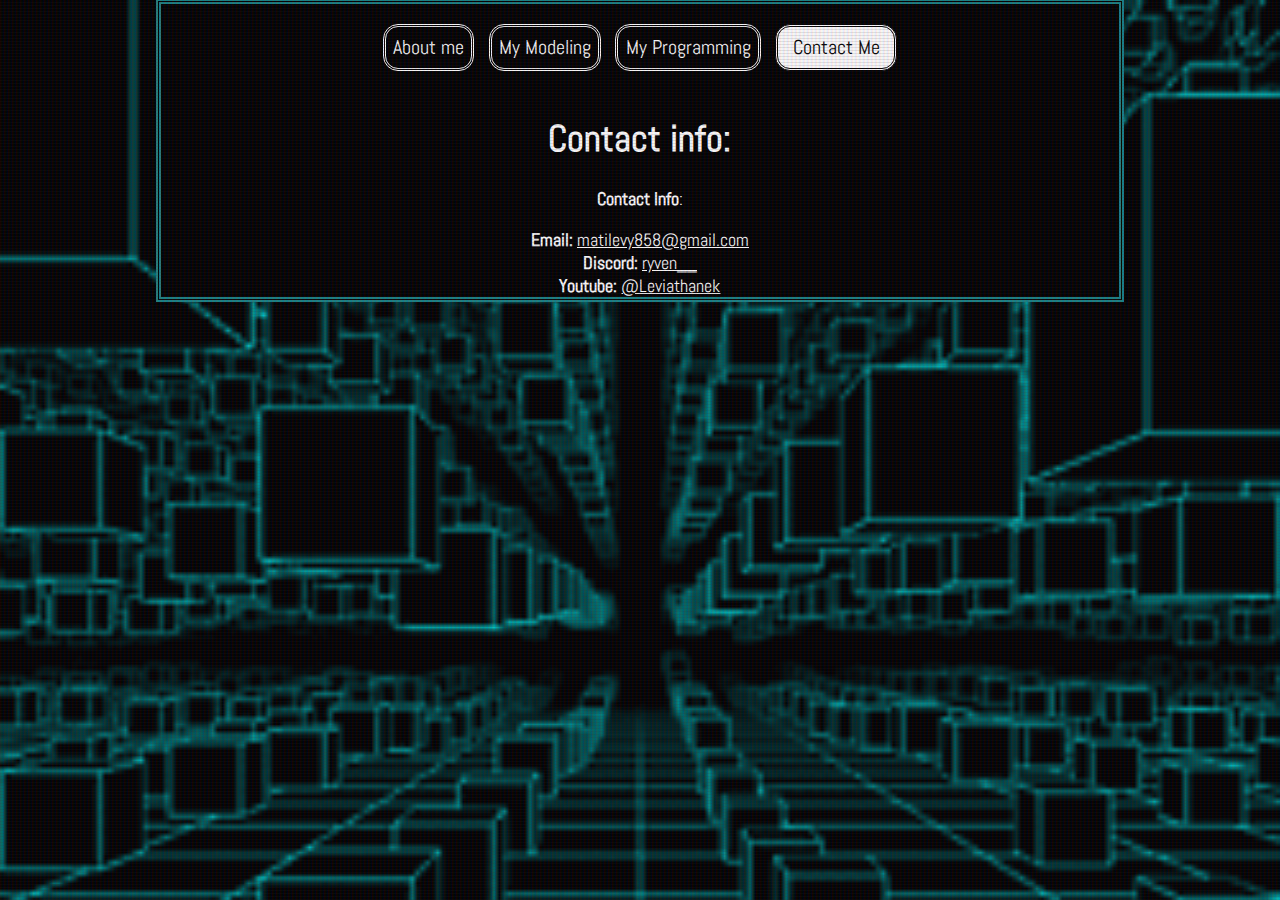
==== Contact.html @ 6acaa972 "Add files via upload" ====
<!DOCTYPE html>
<html lang="en">
<head>
    <meta charset="UTF-8">
    <meta name="viewport" content="width=device-width, initial-scale=1.0">
    <title>Portfolio</title>
    <link rel="stylesheet" href="dodatki.css">
</head>
<body class="crt">
    <div class="tlo">

    </div>  
    <div id="supe_efekt" class="crt">
    </div>
    <div class="main">
        <div id="zakladki" class="zakladki">
            <a id="inside_zakladki1" href="about_me.html">About me</a> <a id="inside_zakladki2" href="Modeling.html">My Modeling</a>  <a id="inside_zakladki3" href="Programming.html">My Programming</a>  <a id="inside_zakladki4" href="Contact.html">Contact Me</a>
        </div>
        
        <h1>Contact info: </h1>
        
        
        <p><strong>Contact Info</strong>:<br>
            <div class="Contact">
                <label id="Email"><b >Email: </b> <a id="Email" href="https://mail.google.com/mail/u/0/#inbox?compose=DmwnWrRtsnQzmzlpwSTRrWTQrkHrfMMkwSNbLdctmCgcxGtkNJjwxSDWzkVFHLbPfWhZrvtvTVXV" target="_blank" >matilevy858@gmail.com</a></label> <br>
                <label id="Discord"> <b >Discord: </b> <a id="Discord" href="https://discord.com/users/310136083847577602" target="_blank">ryven__</a> </label> <Br>
                <label id="Youtube"><b >Youtube: </b> <a id="Youtube" href="https://www.youtube.com/channel/UC0Fw83FlCmT8KWdiKjad8dg" target="_blank">@Leviathanek</a></label>
            </div>
            


      

    </div>
</body>
<script src="scroll.js">
    /* const czarne_tlo = document.getElementById('czarne_tlo'); 
    const efek = document.getElementById("supe_efekt");
    setTimeout(() => {
        czarne_tlo.remove();
    }, 6000);
    */

    </script>
    <script>
        const zakladka1 = document.getElementById('inside_zakladki1');
        const zakladka2 = document.getElementById('inside_zakladki2');
        const zakladka3 = document.getElementById('inside_zakladki3');
        const zakladka4 = document.getElementById('inside_zakladki4');
        /*
        position: relative;
    padding: 1% 2%;
    background-color: white;
    color: black;

    transition: 0.5s ease-out;
    color: white;
    text-decoration: none;
    background-color: black;
    padding: 1%;
    border-radius: 15px;
    border-style:double;
        */
       function biala_zakladka4(){
        zakladka4.style.padding = '1% 2%';
        zakladka4.style.backgroundColor = 'white';
        zakladka4.style.color = 'black';
       }
       function czarna_zakladka4(){
        zakladka4.style.padding = '1%';
        zakladka4.style.backgroundColor = 'black';
        zakladka4.style.color = 'white';
       } 

       biala_zakladka4()


   zakladka2.addEventListener('mouseover', () => {
        czarna_zakladka4()
    }) 
    zakladka2.addEventListener('mouseout', () => {
        biala_zakladka4()
    }) 
    zakladka3.addEventListener('mouseover', () => {
        czarna_zakladka4()
    }) 
    zakladka3.addEventListener('mouseout', () => {
        biala_zakladka4()
    }) 
    zakladka1.addEventListener('mouseover', () => {
        czarna_zakladka4()
    }) 
    zakladka1.addEventListener('mouseout', () => {
        biala_zakladka4()
    }) 
    </script>
</html>
---- dodatki.css ----
@import url('https://fonts.googleapis.com/css2?family=Abel&family=Quicksand:wght@300..700&display=swap');


  .crt::after {
    content: " ";
    display: block;
    position: fixed;
    top: 0;
    left: 0;
    bottom: 0;
    right: 0;
    background: rgba(18, 16, 16, 0.1);
    opacity: 0;
    z-index: 30;
    pointer-events: none;
    animation: flicker 0.25s infinite;
  }
  .crt::before {
    content: " ";
    display: block;
    position: fixed;
    top: 0;
    left: 0;
    bottom: 0;
    right: 0;
    background: linear-gradient(rgba(18, 16, 16, 0) 50%, rgba(48, 48, 48, 0.095) 100%), linear-gradient(90deg, rgba(255, 0, 0, 0.06), rgba(0, 255, 0, 0.02), rgba(0, 0, 255, 0.06));
    z-index: 30;
    background-size: 100% 3px, 4px 100%;
    pointer-events: none;
  }
  .crt {
    animation: textShadow 1.6s infinite;
    
   
  }


#zdjecie_profilowe {
    background-color: rgb(27, 131, 133);
    padding: 1px;
    width: 20%;
    height:fit-content;
    border-radius: 100%;
    border-width: 10px;
    border-style:double;
    border-color: rgb(27, 131, 133);
}
.zakladki {
    transition: 0.2s ;
    position: relative;
    font-size:20px;
    padding: 20px;
    display: flex;
    text-align: center;
    justify-content: center;
    gap: 2%;
}
#inside_zakladki1, #inside_zakladki2, #inside_zakladki3, #inside_zakladki4{
    transition: 0.5s ease-out;
    color: white;
    text-decoration: none;
    background-color: black;
    padding: 1%;
    border-radius: 15px;
    border-style:double;
}
#inside_zakladki1:hover, #inside_zakladki2:hover, #inside_zakladki3:hover, #inside_zakladki4:hover {
    position: relative;
    padding: 1% 2%;
    background-color: white;
    color: black;

  
}


a:link {
color: white;
}
a:visited{
    color: white;
}

.main {
    text-align: center;
    position: relative;
    color: white;
    border: 5px;
    border-color: rgb(27, 131, 133);
    border-style:double;
    background-color: black;
    margin-left: auto;
    margin-right: auto;
    width:60%;
    margin-top: -0.7%;
    margin-bottom: -1%;
    z-index: 10;
    padding: 0px 100px;
    
}

body {
    overflow-x: hidden;
    background-image: url('GYny.gif');
    background-repeat:no-repeat;
    background-size: cover;
    font-family: "Abel", sans-serif;
    font-size: 115%;
}
.tlo {
    background-image: url('GYny.gif');
    position: fixed;
    background-size: auto;
    z-index: -5;
}

 .supe_efekt {
    position: fixed;
    inset: -400%;
    overflow: hidden;
    background-image: url('TV1\(silniejszy\ kontrast\).png');
    background-size: 13%;
    opacity: 0.15;
    z-index: -10;
    animation: CRT_EFEKT 1.4S linear infinite both;
    overflow: hidden;
    pointer-events:none;
}

.zdjecia {
    position: relative;
    justify-content: center;
    padding: 0px 20px;
    display: flex;
    gap: 4%;
    
}
.podzdjecie {

    background-color: rgb(27, 131, 133);
    padding: 10px;
    height:fit-content;
    width: fit-content;
    border-radius: 10px;

    
}
.zdj2 {
    position:relative;
    border: 20px;
    border-style:double;
    border-radius: 10px;
    border-color: black;
}

.Contact {
    position: relative;
    justify-content:space-around;
    gap: 2px;
    display: block;
    text-align: center;
}


#Email:hover {
    color: rgb(245, 169, 102);
    transition: 1s;
    line-break: anywhere;
}
#Discord:hover {
    color:blue;
    transition: 1s;
}
#Youtube:hover {
    color: red;
    position: relative;
    transition: 1s;
}
#czarne_tlo {
    background-color: black;
    position: fixed;
    inset: 0%;
    z-index: 5;
    color: white;
    text-align: center;
    animation: czarne_tlo 6s both;
    pointer-events: none;
    
}
#RYVEN__ {
    margin-top: 15%;
    font-size: 150px;
    animation: Ryven__ 6s both;
}

#Tranzycja {
    background-color: black;
    position: fixed;
    inset: 0%;
    z-index: 5;
    color: white;
    text-align: center;
    animation: tranzycja 3s both;
    pointer-events: none;
}
@keyframes Ryven__ {
    0%{opacity: 0;}
    20%{opacity: 1;}
    30%{opacity: 1;}
    40%{opacity: 0;}
    100%{opacity: 0;}
}

@keyframes czarne_tlo {
    0%{opacity: 1;}
    37%{opacity: 1;}
    100%{opacity: 0;}
}

@keyframes tranzycja {
    0%{opacity: 1;}
    100%{opacity: 0;}
}

@keyframes CRT_EFEKT {

    0% {transform:translateY(-5%);}

    20% {transform:translateY(0%);}
    25% {transform:translateY(5%);}
    50% {transform:translateY(-5%);}

    80% {transform:translateY(0%);}
    85% {transform:translateY(5%);}

    100% {transform:translateY(-5%);}

    
}   

@keyframes flicker {
  0% {
  opacity: 0.27861;
  }
  5% {
  opacity: 0.34769;
  }
  10% {
  opacity: 0.23604;
  }
  15% {
  opacity: 0.90626;
  }
  20% {
  opacity: 0.18128;
  }
  25% {
  opacity: 0.83891;
  }
  30% {
  opacity: 0.65583;
  }
  35% {
  opacity: 0.67807;
  }
  40% {
  opacity: 0.26559;
  }
  45% {
  opacity: 0.84693;
  }
  50% {
  opacity: 0.96019;
  }
  55% {
  opacity: 0.08594;
  }
  60% {
  opacity: 0.20313;
  }
  65% {
  opacity: 0.71988;
  }
  70% {
  opacity: 0.53455;
  }
  75% {
  opacity: 0.37288;
  }
  80% {
  opacity: 0.71428;
  }
  85% {
  opacity: 0.70419;
  }
  90% {
  opacity: 0.7003;
  }
  95% {
  opacity: 0.36108;
  }
  100% {
  opacity: 0.24387;
  }
}

@keyframes textShadow {
  0% {
    text-shadow: 0.4389924193300864px 0 1px rgba(0,30,255,0.5), -0.4389924193300864px 0 1px rgba(255,0,80,0.3), 0 0 3px;
  }
  5% {
    text-shadow: 2.7928974010788217px 0 1px rgba(0,30,255,0.5), -2.7928974010788217px 0 1px rgba(255,0,80,0.3), 0 0 3px;
  }
  10% {
    text-shadow: 0.02956275843481219px 0 1px rgba(0,30,255,0.5), -0.02956275843481219px 0 1px rgba(255,0,80,0.3), 0 0 3px;
  }
  15% {
    text-shadow: 0.40218538552878136px 0 1px rgba(0,30,255,0.5), -0.40218538552878136px 0 1px rgba(255,0,80,0.3), 0 0 3px;
  }
  20% {
    text-shadow: 3.4794037899852017px 0 1px rgba(0,30,255,0.5), -3.4794037899852017px 0 1px rgba(255,0,80,0.3), 0 0 3px;
  }
  25% {
    text-shadow: 1.6125630401149584px 0 1px rgba(0,30,255,0.5), -1.6125630401149584px 0 1px rgba(255,0,80,0.3), 0 0 3px;
  }
  30% {
    text-shadow: 0.7015590085143956px 0 1px rgba(0,30,255,0.5), -0.7015590085143956px 0 1px rgba(255,0,80,0.3), 0 0 3px;
  }
  35% {
    text-shadow: 3.896914047650351px 0 1px rgba(0,30,255,0.5), -3.896914047650351px 0 1px rgba(255,0,80,0.3), 0 0 3px;
  }
  40% {
    text-shadow: 3.870905614848819px 0 1px rgba(0,30,255,0.5), -3.870905614848819px 0 1px rgba(255,0,80,0.3), 0 0 3px;
  }
  45% {
    text-shadow: 2.231056963361899px 0 1px rgba(0,30,255,0.5), -2.231056963361899px 0 1px rgba(255,0,80,0.3), 0 0 3px;
  }
  50% {
    text-shadow: 0.08084290417898504px 0 1px rgba(0,30,255,0.5), -0.08084290417898504px 0 1px rgba(255,0,80,0.3), 0 0 3px;
  }
  55% {
    text-shadow: 2.3758461067427543px 0 1px rgba(0,30,255,0.5), -2.3758461067427543px 0 1px rgba(255,0,80,0.3), 0 0 3px;
  }
  60% {
    text-shadow: 2.202193051050636px 0 1px rgba(0,30,255,0.5), -2.202193051050636px 0 1px rgba(255,0,80,0.3), 0 0 3px;
  }
  65% {
    text-shadow: 2.8638780614874975px 0 1px rgba(0,30,255,0.5), -2.8638780614874975px 0 1px rgba(255,0,80,0.3), 0 0 3px;
  }
  70% {
    text-shadow: 0.48874025155497314px 0 1px rgba(0,30,255,0.5), -0.48874025155497314px 0 1px rgba(255,0,80,0.3), 0 0 3px;
  }
  75% {
    text-shadow: 1.8948491305757957px 0 1px rgba(0,30,255,0.5), -1.8948491305757957px 0 1px rgba(255,0,80,0.3), 0 0 3px;
  }
  80% {
    text-shadow: 0.0833037308038857px 0 1px rgba(0,30,255,0.5), -0.0833037308038857px 0 1px rgba(255,0,80,0.3), 0 0 3px;
  }
  85% {
    text-shadow: 0.09769827255241735px 0 1px rgba(0,30,255,0.5), -0.09769827255241735px 0 1px rgba(255,0,80,0.3), 0 0 3px;
  }
  90% {
    text-shadow: 3.443339761481782px 0 1px rgba(0,30,255,0.5), -3.443339761481782px 0 1px rgba(255,0,80,0.3), 0 0 3px;
  }
  95% {
    text-shadow: 2.1841838852799786px 0 1px rgba(0,30,255,0.5), -2.1841838852799786px 0 1px rgba(255,0,80,0.3), 0 0 3px;
  }
  100% {
    text-shadow: 2.6208764473832513px 0 1px rgba(0,30,255,0.5), -2.6208764473832513px 0 1px rgba(255,0,80,0.3), 0 0 3px;
  }
}
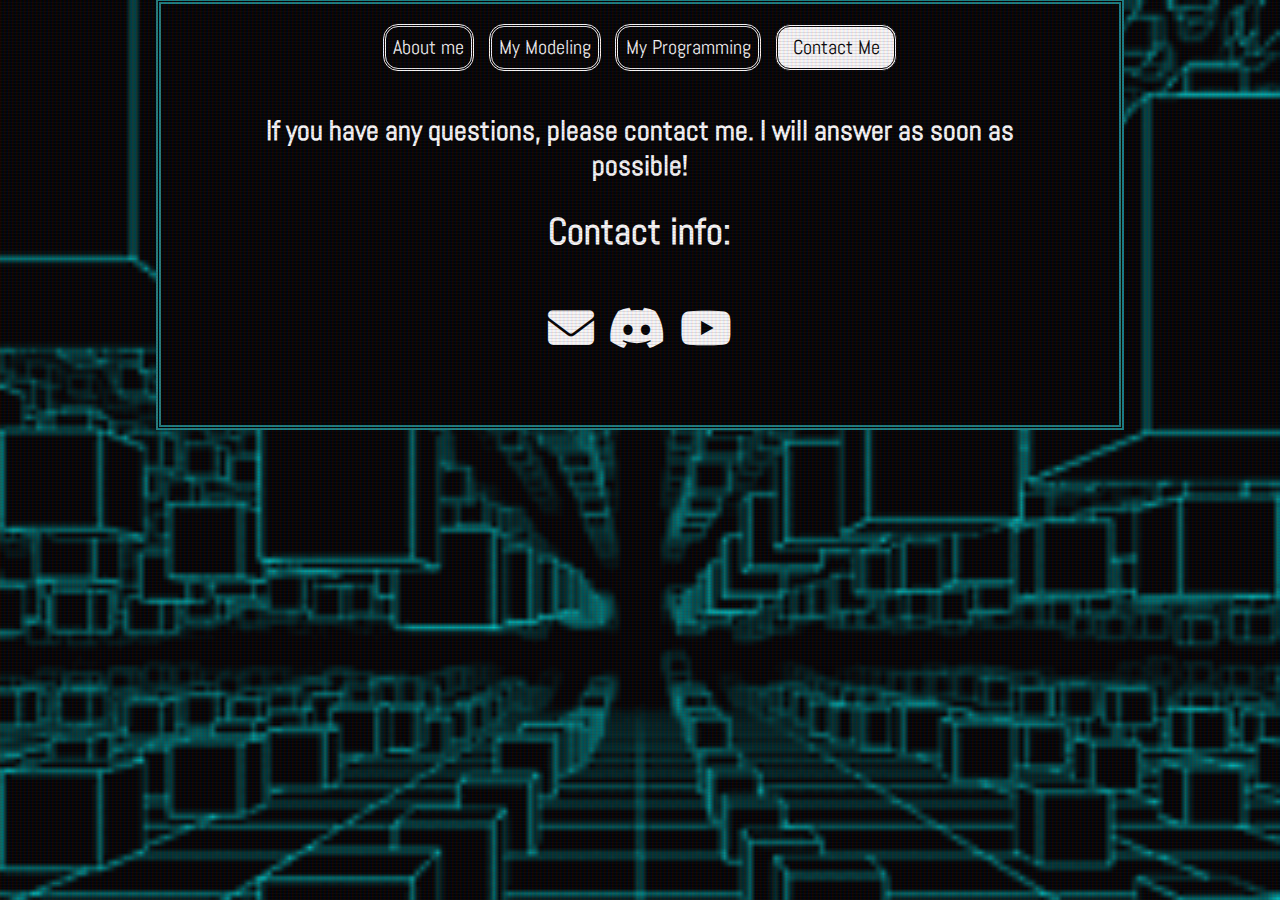
==== commit dfaa4ff3: "Add files via upload" ====
--- a/Contact.html
+++ b/Contact.html
@@ -5,6 +5,7 @@
     <meta name="viewport" content="width=device-width, initial-scale=1.0">
     <title>Portfolio</title>
     <link rel="stylesheet" href="dodatki.css">
+    <link href="https://cdnjs.cloudflare.com/ajax/libs/font-awesome/6.6.0/css/all.min.css" rel="stylesheet">
 </head>
 <body class="crt">
     <div class="tlo">
@@ -16,23 +17,25 @@
         <div id="zakladki" class="zakladki">
             <a id="inside_zakladki1" href="about_me.html">About me</a> <a id="inside_zakladki2" href="Modeling.html">My Modeling</a>  <a id="inside_zakladki3" href="Programming.html">My Programming</a>  <a id="inside_zakladki4" href="Contact.html">Contact Me</a>
         </div>
-        
+        <h2>If you have any questions, please contact me. I will answer as soon as possible!</h2>
         <h1>Contact info: </h1>
-        
-        
-        <p><strong>Contact Info</strong>:<br>
+
+           
+
             <div class="Contact">
-                <label id="Email"><b >Email: </b> <a id="Email" href="https://mail.google.com/mail/u/0/#inbox?compose=DmwnWrRtsnQzmzlpwSTRrWTQrkHrfMMkwSNbLdctmCgcxGtkNJjwxSDWzkVFHLbPfWhZrvtvTVXV" target="_blank" >matilevy858@gmail.com</a></label> <br>
-                <label id="Discord"> <b >Discord: </b> <a id="Discord" href="https://discord.com/users/310136083847577602" target="_blank">ryven__</a> </label> <Br>
-                <label id="Youtube"><b >Youtube: </b> <a id="Youtube" href="https://www.youtube.com/channel/UC0Fw83FlCmT8KWdiKjad8dg" target="_blank">@Leviathanek</a></label>
+                <a id="Email" href="https://mail.google.com/mail/u/0/#inbox?compose=DmwnWrRtsnQzmzlpwSTRrWTQrkHrfMMkwSNbLdctmCgcxGtkNJjwxSDWzkVFHLbPfWhZrvtvTVXV" target="_blank" ><i class="fa-solid fa-envelope"></i></a></label> <br>
+                <a id="Discord" href="https://discord.com/users/310136083847577602" target="_blank"><i class='fab fa-discord'></i></a> </label> <Br>
+                <a id="Youtube" href="https://www.youtube.com/channel/UC0Fw83FlCmT8KWdiKjad8dg" target="_blank"><i class="fa-brands fa-youtube"></i></a></label>
             </div>
+            <br><br>
+
             
-
-
       
 
     </div>
 </body>
+
+
 <script src="scroll.js">
     /* const czarne_tlo = document.getElementById('czarne_tlo'); 
     const efek = document.getElementById("supe_efekt");
--- a/dodatki.css
+++ b/dodatki.css
@@ -155,17 +155,31 @@
 
 .Contact {
     position: relative;
-    justify-content:space-around;
-    gap: 2px;
-    display: block;
-    text-align: center;
-}
-
+    justify-content: center;
+    gap: 1%;
+    text-align: center;
+    display: flex;
+    padding: 20px;
+}
+#Email {
+  font-size: 250%;
+  transition: 1s
+  
+}
+#Discord {
+  font-size: 250%;
+  transition: 1s
+}
+#Youtube {
+  font-size: 250%;
+  transition: 1s
+  
+}
 
 #Email:hover {
-    color: rgb(245, 169, 102);
     transition: 1s;
-    line-break: anywhere;
+    color: rgb(255, 179, 57);  
+    
 }
 #Discord:hover {
     color:blue;
@@ -173,7 +187,6 @@
 }
 #Youtube:hover {
     color: red;
-    position: relative;
     transition: 1s;
 }
 #czarne_tlo {
